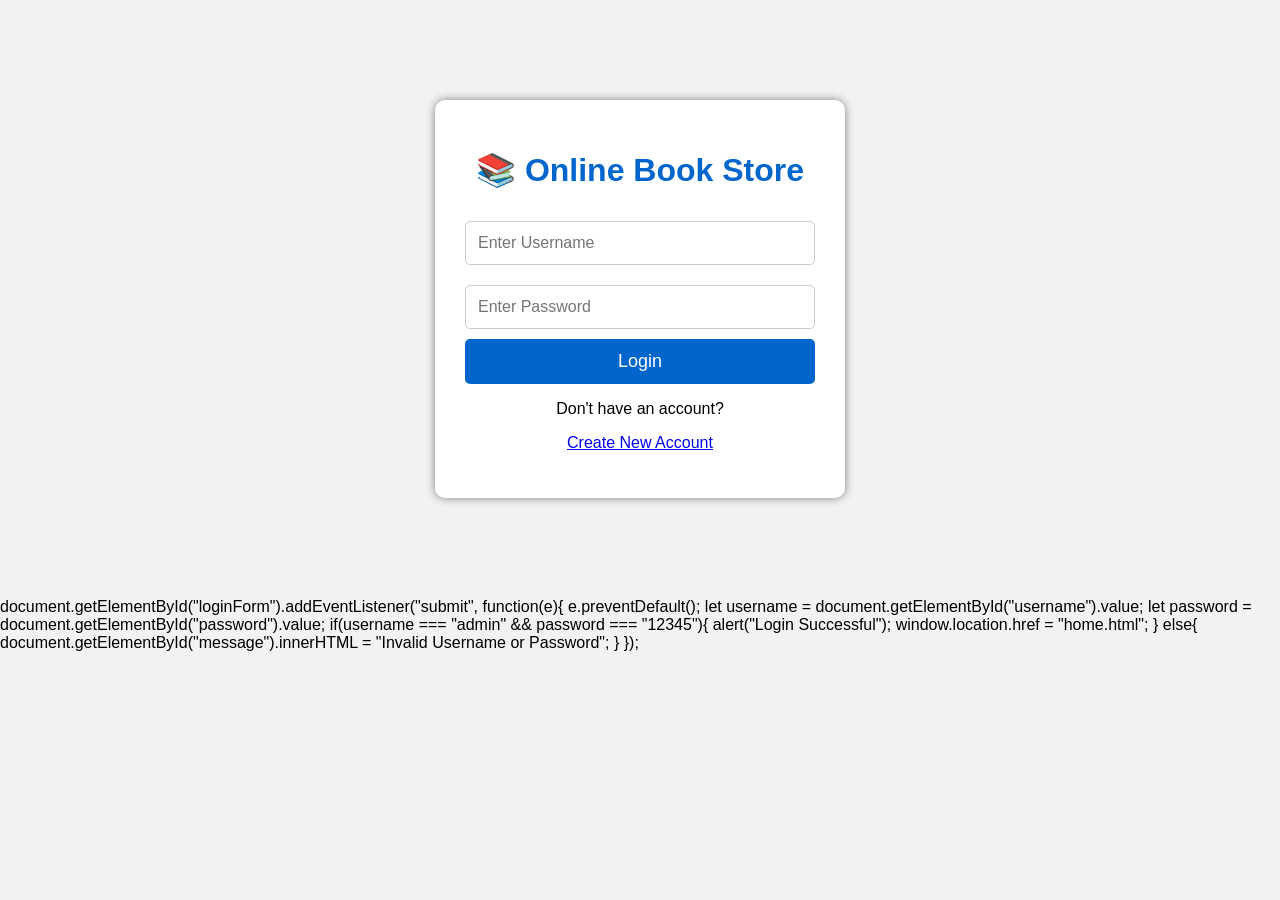
==== login.html @ 5f2b63a3 "Add files via upload" ====
<!DOCTYPE html>
<html lang="en">
<head>
    <meta charset="UTF-8">
    <meta name="viewport" content="width=device-width, initial-scale=1.0">
    <title>Online Book Store - Login</title>
    <link rel="stylesheet" href="style.css">
</head>
<body>

<div class="login-container">
    <h1>📚 Online Book Store</h1>

    <form id="loginForm">
        <input type="text" id="username" placeholder="Enter Username" required>

        <input type="password" id="password" placeholder="Enter Password" required>

        <button type="submit">Login</button>
        <p>Don't have an account?</p>

<a href="register.html">Create New Account</a>
    </form>

    <p id="message"></p>
</div>

<script src="script.js"></script>

</body>
</html>
document.getElementById("loginForm").addEventListener("submit", function(e){

    e.preventDefault();

    let username = document.getElementById("username").value;
    let password = document.getElementById("password").value;

    if(username === "admin" && password === "12345"){
        alert("Login Successful");
        window.location.href = "home.html";
    }
    else{
        document.getElementById("message").innerHTML = "Invalid Username or Password";
    }

});
---- style.css ----
body{
    margin:0;
    padding:0;
    font-family:Arial,sans-serif;
    background:#f2f2f2;
}

.login-container{
    width:350px;
    background:white;
    padding:30px;
    margin:100px auto;
    text-align:center;
    border-radius:10px;
    box-shadow:0 0 10px gray;
}

.login-container h1{
    color:#0066cc;
}

input{
    width:100%;
    padding:12px;
    margin:10px 0;
    font-size:16px;
    border:1px solid #ccc;
    border-radius:5px;
    box-sizing:border-box;
}

button{
    width:100%;
    padding:12px;
    background:#0066cc;
    color:white;
    border:none;
    border-radius:5px;
    font-size:18px;
    cursor:pointer;
}

button:hover{
    background:#004c99;
}

#message{
    color:red;
    margin-top:15px;
}
header{
background:#0066cc;
color:white;
padding:15px;
display:flex;
justify-content:space-between;
align-items:center;
}

nav a{
color:white;
text-decoration:none;
margin:15px;
font-size:18px;
}

.category{
padding:30px;
text-align:center;
}

.books{
display:flex;
justify-content:center;
gap:30px;
flex-wrap:wrap;
}

.book{
background:white;
padding:20px;
border-radius:10px;
box-shadow:0 0 10px gray;
width:220px;
}

.book img{
width:150px;
height:200px;
}

.book button{
margin-top:10px;
}
.search-section{
    text-align:center;
    padding:20px;
    background:#f5f5f5;
}

#search{
    width:300px;
    padding:10px;
    font-size:16px;
    border:1px solid gray;
    border-radius:5px;
    margin-bottom:15px;
}
.cart-container{
    width:80%;
    margin:30px auto;
    background:white;
    padding:20px;
    border-radius:10px;
    box-shadow:0 0 10px gray;
}

.cart-item{
    display:flex;
    justify-content:space-between;
    align-items:center;
    margin:15px 0;
    padding:10px;
    border-bottom:1px solid #ddd;
}

.remove-btn{
    background:red;
    color:white;
    border:none;
    padding:8px 12px;
    border-radius:5px;
    cursor:pointer;
}
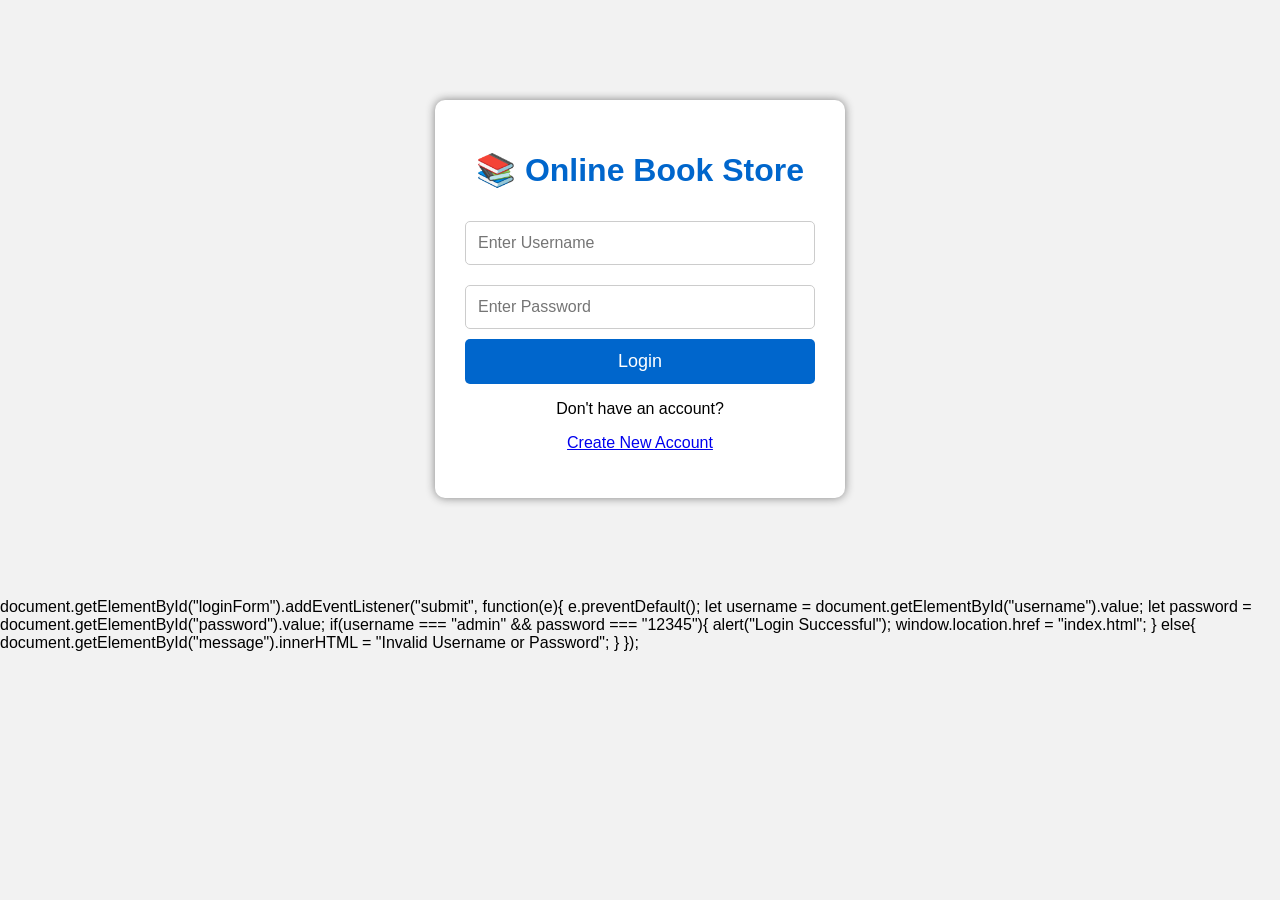
==== commit dc0cd22e: "Update login.html" ====
--- a/login.html
+++ b/login.html
@@ -38,10 +38,10 @@
 
     if(username === "admin" && password === "12345"){
         alert("Login Successful");
-        window.location.href = "home.html";
+        window.location.href = "index.html";
     }
     else{
         document.getElementById("message").innerHTML = "Invalid Username or Password";
     }
 
-});+});
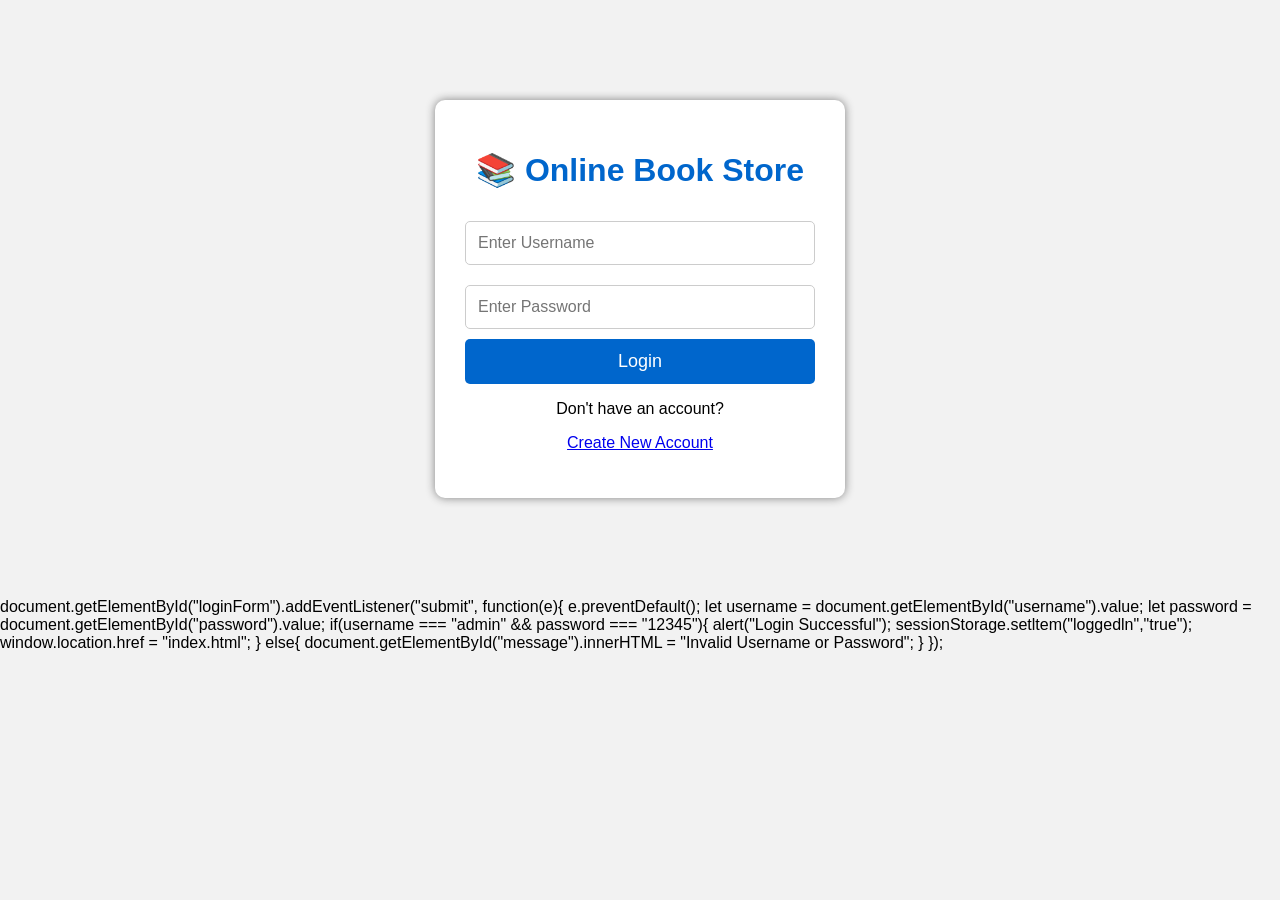
==== commit f5f7093a: "Update login.html" ====
--- a/login.html
+++ b/login.html
@@ -38,6 +38,7 @@
 
     if(username === "admin" && password === "12345"){
         alert("Login Successful");
+        sessionStorage.setltem("loggedln","true");
         window.location.href = "index.html";
     }
     else{
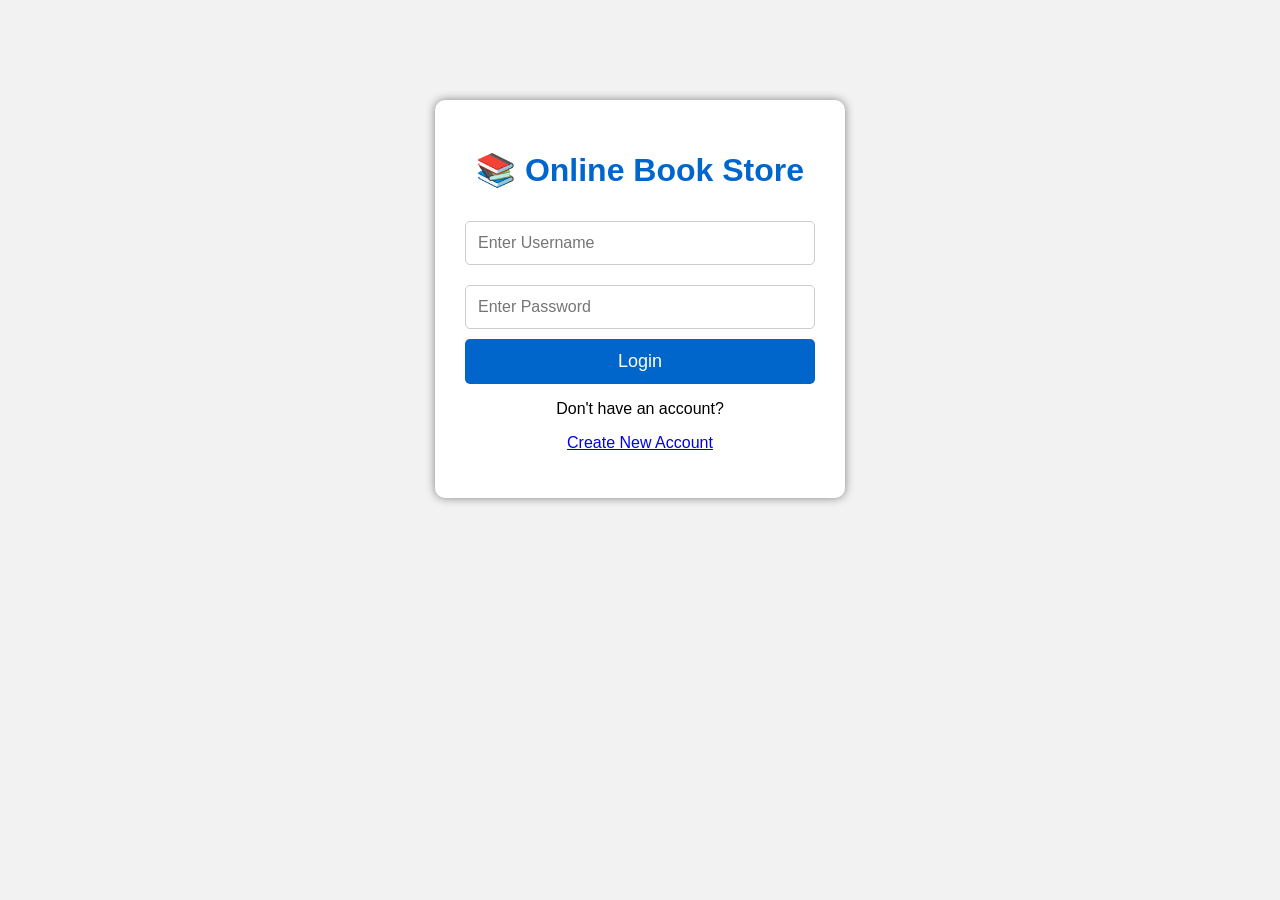
==== commit c10573ee: "Update login.html" ====
--- a/login.html
+++ b/login.html
@@ -1,48 +1,77 @@
 <!DOCTYPE html>
 <html lang="en">
+
 <head>
     <meta charset="UTF-8">
     <meta name="viewport" content="width=device-width, initial-scale=1.0">
+
     <title>Online Book Store - Login</title>
+
     <link rel="stylesheet" href="style.css">
 </head>
+
 <body>
 
-<div class="login-container">
-    <h1>📚 Online Book Store</h1>
+    <div class="login-container">
 
-    <form id="loginForm">
-        <input type="text" id="username" placeholder="Enter Username" required>
+        <h1>📚 Online Book Store</h1>
 
-        <input type="password" id="password" placeholder="Enter Password" required>
+        <form id="loginForm">
 
-        <button type="submit">Login</button>
-        <p>Don't have an account?</p>
+            <input
+                type="text"
+                id="username"
+                placeholder="Enter Username"
+                required
+            >
 
-<a href="register.html">Create New Account</a>
-    </form>
+            <input
+                type="password"
+                id="password"
+                placeholder="Enter Password"
+                required
+            >
 
-    <p id="message"></p>
-</div>
+            <button type="submit">Login</button>
 
-<script src="script.js"></script>
+            <p>Don't have an account?</p>
+
+            <a href="register.html">Create New Account</a>
+
+        </form>
+
+        <p id="message"></p>
+
+    </div>
+
+    <script>
+
+        document.getElementById("loginForm").addEventListener("submit", function(e) {
+
+            e.preventDefault();
+
+            let username = document.getElementById("username").value;
+            let password = document.getElementById("password").value;
+
+            if (username === "admin" && password === "12345") {
+
+                alert("Login Successful");
+
+                sessionStorage.setItem("loggedIn", "true");
+
+                window.location.href = "index.html";
+
+            } else {
+
+                document.getElementById("message").innerHTML =
+                    "Invalid Username or Password";
+
+            }
+
+        });
+
+    </script>
 
 </body>
+
 </html>
-document.getElementById("loginForm").addEventListener("submit", function(e){
-
-    e.preventDefault();
-
-    let username = document.getElementById("username").value;
-    let password = document.getElementById("password").value;
-
-    if(username === "admin" && password === "12345"){
-        alert("Login Successful");
-        sessionStorage.setltem("loggedln","true");
-        window.location.href = "index.html";
-    }
-    else{
-        document.getElementById("message").innerHTML = "Invalid Username or Password";
-    }
-
-});
